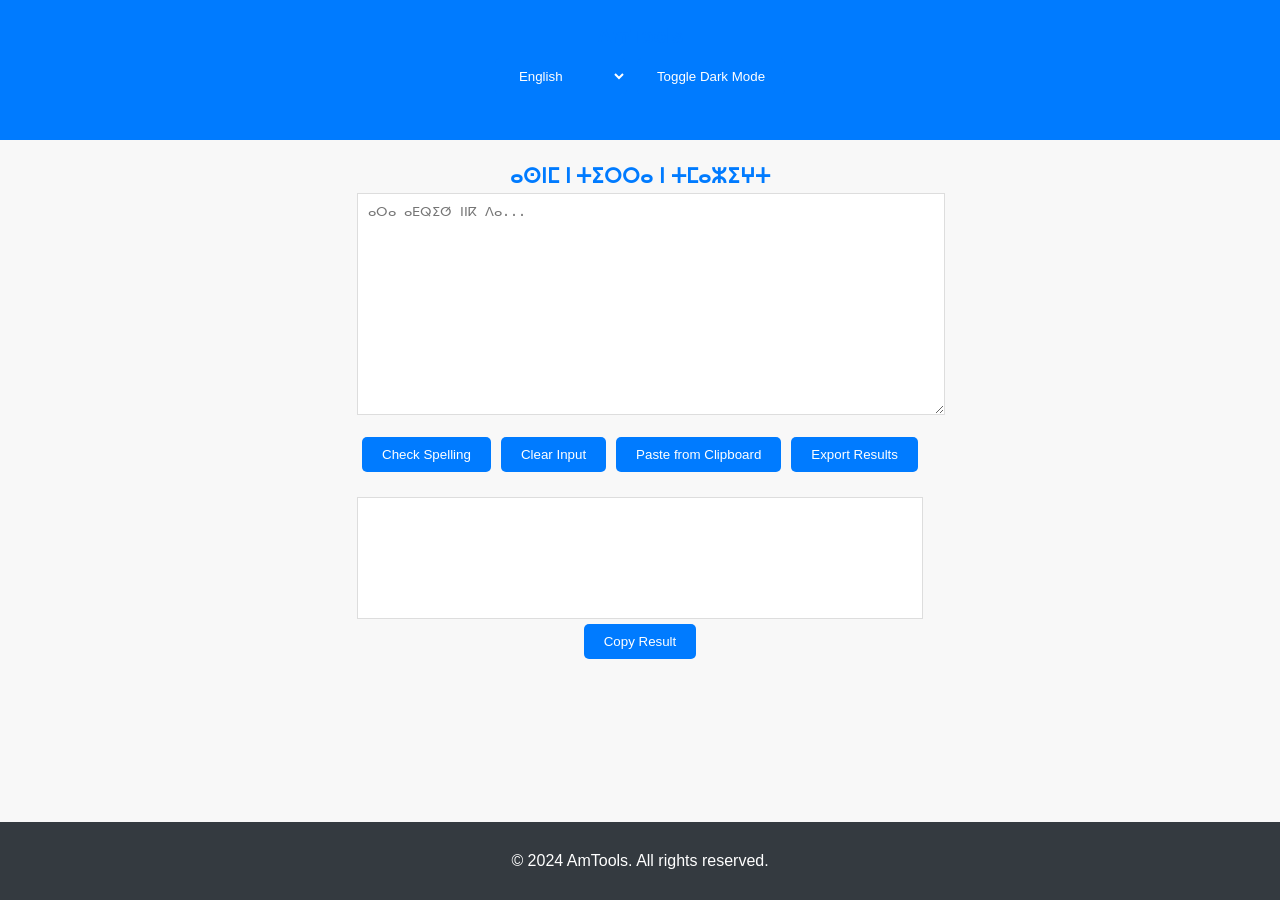
==== index.html @ 8a1f3eca "Rename Index.html to index.html" ====
<!DOCTYPE html>
<html lang="zgh">
<head>
    <meta charset="UTF-8">
    <meta name="viewport" content="width=device-width, initial-scale=1.0">
    <title>ⴰⵙⵏⵎ ⵏ ⵜⵉⵔⵔⴰ ⵏ ⵜⵎⴰⵣⵉⵖⵜ</title>
    <style>
        :root {
            /* Light mode colors */
            --bg-color: #f8f8f8;
            --text-color: #333;
            --accent-color: #007bff; /* Blue */
            --nav-bg-color: #e9ecef;
            --nav-text-color: #343a40;
            --section-bg-color: #fff;
            --footer-bg-color: #343a40;
            --footer-text-color: #fff;
            --button-bg-color: #007bff;
            --button-text-color: #fff;
            --button-hover-bg-color: #0056b3;
            --link-color: #007bff;
            --link-hover-color: #0056b3;

            /* Dark mode colors */
            --dark-bg-color: #222;
            --dark-text-color: #eee;
            --dark-accent-color: #66b3ff; /* Light blue */
            --dark-nav-bg-color: #444;
            --dark-nav-text-color: #eee;
            --dark-section-bg-color: #333;
            --dark-footer-bg-color: #111;
            --dark-footer-text-color: #eee;
            --dark-button-bg-color: #66b3ff;
            --dark-button-text-color: #222;
            --dark-button-hover-bg-color: #3399ff;
            --dark-link-color: #66b3ff;
            --dark-link-hover-color: #3399ff;

            --highlight-color: #ffdddd;
            --highlight-hover-color: #ffcccc;
            --similar-word-color: #007bff;
            --replaced-word-color: #4CAF50;
        }

        body {
            font-family: Arial, sans-serif;
            line-height: 1.6;
            background-color: var(--bg-color);
            color: var(--text-color);
            display: flex;
            min-height: 100vh;
            flex-direction: column;
            transition: background-color 0.3s, color 0.3s;
            margin: 0;
            padding: 0;
        }

        body.dark-mode {
            background-color: var(--dark-bg-color);
            color: var(--dark-text-color);
        }

        header {
            background-color: var(--accent-color);
            color: #fff;
            padding: 20px;
            text-align: center;
        }

        body.dark-mode header {
            background-color: var(--dark-accent-color);
        }

        h1 {
            margin: 0;
            font-size: 2.5rem;
        }

        main {
            padding: 20px;
            flex: 1;
            max-width: 800px;
            margin: 0 auto;
        }

        h1 {
            text-align: center;
            color: var(--accent-color);
            font-size: 128%;
        }

        body.dark-mode h1 {
            color: var(--dark-accent-color);
        }

        textarea {
            width: 100%;
            height: 200px;
            margin-bottom: 10px;
            padding: 10px;
            border: 1px solid #ddd;
            background-color: var(--section-bg-color);
            color: var(--text-color);
        }

        body.dark-mode textarea {
            background-color: var(--dark-section-bg-color);
            color: var(--dark-text-color);
        }

        .button-container {
            display: flex;
            justify-content: center;
            flex-wrap: wrap;
            margin-bottom: 20px;
        }

        .button, button {
            background-color: var(--button-bg-color);
            color: var(--button-text-color);
            padding: 10px 20px;
            border: none;
            cursor: pointer;
            margin: 5px;
            border-radius: 5px;
        }

        body.dark-mode .button, body.dark-mode button {
            background-color: var(--dark-button-bg-color);
            color: var(--dark-button-text-color);
        }

        .button:hover, button:hover {
            background-color: var(--button-hover-bg-color);
        }

        body.dark-mode .button:hover, body.dark-mode button:hover {
            background-color: var(--dark-button-hover-bg-color);
        }

        .button:disabled, button:disabled {
            background-color: #ccc;
            cursor: not-allowed;
        }

        body.dark-mode .button:disabled, body.dark-mode button:disabled {
            background-color: #555;
        }

        #resultText {
            margin-top: 10px;
            border: 1px solid #ddd;
            padding: 10px;
            min-height: 100px;
            white-space: pre-wrap;
            word-wrap: break-word;
            background-color: var(--section-bg-color);
            color: var(--text-color);
        }
        body.dark-mode #resultText{
            background-color: var(--dark-section-bg-color);
            color: var(--dark-text-color);
        }

        .highlight {
            cursor: pointer;
            transition: background-color 0.3s;
        }

        .highlight:hover {
            background-color: var(--highlight-hover-color);
        }

        .grammar-error {
            color: orange;
            cursor: pointer;
        }

        .similar-word {
            color: var(--similar-word-color);
            cursor: pointer;
        }

        body.dark-mode .similar-word {
            color: var(--dark-link-color);
        }

        .replaced-word {
            color: var(--replaced-word-color);
            cursor: pointer;
        }

        body.dark-mode .replaced-word {
            color: var(--dark-link-color);
        }

        .modal {
            display: none;
            position: fixed;
            z-index: 1;
            left: 0;
            top: 0;
            width: 100%;
            height: 100%;
            overflow: auto;
            background-color: rgba(0, 0, 0, 0.4);
        }

        .modal-content {
            background-color: var(--section-bg-color);
            color: var(--text-color);
            margin: 15% auto;
            padding: 20px;
            border: 1px solid #888;
            width: 80%;
            border-radius: 5px;
        }

        body.dark-mode .modal-content {
            background-color: var(--dark-section-bg-color);
            color: var(--dark-text-color);
        }

        .close {
            color: #aaa;
            float: right;
            font-size: 28px;
            font-weight: bold;
            cursor: pointer;
        }

        .close:hover,
        .close:focus {
            color: black;
            text-decoration: none;
            cursor: pointer;
        }

        body.dark-mode .close:hover,
        body.dark-mode .close:focus {
            color: var(--dark-text-color);
        }

        .pagination {
            display: flex;
            justify-content: center;
            align-items: center;
            margin-top: 10px;
        }

        .pagination button,
        .pagination span {
            margin: 0 5px;
            padding: 5px 10px;
            border: none;
            background-color: var(--button-bg-color);
            color: var(--button-text-color);
            cursor: pointer;
            border-radius: 5px;
        }
        body.dark-mode .pagination button,
        body.dark-mode .pagination span{
            background-color: var(--dark-button-bg-color);
            color: var(--dark-button-text-color);
        }

        .pagination button:disabled {
            background-color: #ccc;
            cursor: not-allowed;
        }
        body.dark-mode .pagination button:disabled{
            background-color: #555;
        }

        .pagination .current-page {
            background-color: var(--accent-color);
            font-weight: bold;
        }
        body.dark-mode .pagination .current-page{
            background-color: var(--dark-accent-color);
        }

        #grammarToggle {
            margin-right: 10px;
        }
        footer {
            background-color: var(--footer-bg-color);
            color: var(--footer-text-color);
            text-align: center;
            padding: 10px;
            transition: background-color 0.3s;
            margin-top: auto;
        }
        body.dark-mode footer{
            background-color: var(--dark-footer-bg-color);
            color: var(--dark-footer-text-color);
        }
    </style>
</head>
<body>
    <header>
        <h1 data-i18n="tools-title">AmTools</h1>
        <div class="button-container">
            <select class="language-select button">
                <option value="zgh">ⵜⴰⵎⴰⵣⵉⵖⵜ</option>
                <option value="en">English</option>
                <option value="ar">عربي</option>
                <option value="fr">Français</option>
            </select>
            <button class="dark-mode-toggle button">Toggle Dark Mode</button>
        </div>
    </header>

    <main>
        <section>
            <h1>ⴰⵙⵏⵎ ⵏ ⵜⵉⵔⵔⴰ ⵏ ⵜⵎⴰⵣⵉⵖⵜ</h1>
            <textarea id="inputText" placeholder="ⴰⵔⴰ ⴰⴹⵕⵉⵚ ⵏⵏⴽ ⴷⴰ..."></textarea>
            <div class="button-container">
                <button id="checkSpelling" data-i18n="check-spelling">ⵙⵏⵎ ⵜⵉⵔⵔⴰ</button>
                <button id="clearInput" data-i18n="clear-input">ⵙⴼⴹ ⴰⵔⵓ</button>
                <button id="pasteInput" data-i18n="paste-input">ⵍⵙⵇ ⵙⵖ ⵓⵙⵍⵓⵖⵓ</button>
                <button id="exportResults" data-i18n="export-results">ⵙⵓⴼⵖ ⵉⵙⵓⴼⵖⵏ</button>
            </div>
            <div id="resultText"></div>
            <div class="button-container">
                <button id="copyResult" data-i18n="copy-result">ⵙⵙⵏⵖⵍ ⴰⵙⵓⴼⵖ</button>
            </div>
        </section>
    </main>

    <footer>
        <p data-i18n="copyright">© 2024 AmTools. All rights reserved.</p>
    </footer>

    <!-- Modal -->
    <div id="myModal" class="modal">
        <div class="modal-content">
            <span class="close">×</span>
            <p data-i18n="similar-words">ⴰⵡⴰⵍⵏ ⵉⵎⵇⵔⴰⵏⵏ:</p>
            <p id="modalContent"></p>
            <div class="pagination">
                <button id="prevWords"><</button>
                <span id="pageNumbers"></span>
                <button id="nextWords">></button>
            </div>
            <input type="text" id="editWord" value="">
            <p></p>
            <button id="replaceWord" data-i18n="replace-word">ⵙⵎⴰⵜⵜⵉ</button>
            <button id="addToDictionary" data-i18n="add-to-dictionary">ⵔⵏⵓ ⵖⵔ ⵓⵎⴰⵡⴰⵍ</button>
        </div>
    </div>

    <script>
const translations = {
  en: {
    "tools-title": "AmTools",
    "check-spelling": "Check Spelling",
    "clear-input": "Clear Input",
    "paste-input": "Paste from Clipboard",
    "export-results": "Export Results",
    "copy-result": "Copy Result",
    "copyright": "© 2024 AmTools. All rights reserved.",
    "similar-words": "Similar words:",
    "replace-word": "Replace",
    "add-to-dictionary": "Add to Dictionary"
  },
  ar: {
    "tools-title": "أدواتي",
    "check-spelling": "التحقق الإملائي",
    "clear-input": "مسح الإدخال",
    "paste-input": "لصق من الحافظة",
    "export-results": "تصدير النتائج",
    "copy-result": "نسخ النتيجة",
    "copyright": "© 2024 أدواتي. جميع الحقوق محفوظة.",
    "similar-words": "كلمات مشابهة:",
    "replace-word": "استبدال",
    "add-to-dictionary": "إضافة إلى القاموس"
  },
  fr: {
    "tools-title": "AmTools",
    "check-spelling": "Vérifier l'orthographe",
    "clear-input": "Effacer le contenu",
    "paste-input": "Coller depuis le presse-papiers",
    "export-results": "Exporter les résultats",
    "copy-result": "Copier le résultat",
    "copyright": "© 2024 AmTools. Tous droits réservés.",
    "similar-words": "Mots similaires:",
    "replace-word": "Remplacer",
    "add-to-dictionary": "Ajouter au dictionnaire"
  },
  zgh: {
    "tools-title": "ⵉⵎⴰⵙⵙⵏ",
    "check-spelling": "ⵙⵏⵎ ⵜⵉⵔⵔⴰ",
    "clear-input": "ⵙⴼⴹ ⴰⵔⵓ",
    "paste-input": "ⵍⵙⵇ ⵙⵖ ⵓⵙⵍⵓⵖⵓ",
    "export-results": "ⵙⵓⴼⵖ ⵉⵙⵓⴼⵖⵏ",
    "copy-result": "ⵙⵙⵏⵖⵍ ⴰⵙⵓⴼⵖ",
    "copyright": "© 2024 ⵉⵎⴰⵙⵙⵏ. ⴽⵓⵍ ⵜⴰⵎⴰⵎⴽⵉⵏ ⵃⴹⴰⵏ.",
    "similar-words": "ⴰⵡⴰⵍⵏ ⵉⵎⵇⵔⴰⵏⵏ:",
    "replace-word": "ⵙⵎⴰⵜⵜⵉ",
    "add-to-dictionary": "ⵔⵏⵓ ⵖⵔ ⵓⵎⴰⵡⴰⵍ"
  }
};

const languageSelect = document.querySelector(".language-select");
const elementsToTranslate = document.querySelectorAll("[data-i18n]");

languageSelect.addEventListener("change", () => {
  const selectedLanguage = languageSelect.value;
  setLanguage(selectedLanguage);
});

function setLanguage(language) {
  elementsToTranslate.forEach(element => {
    const key = element.getAttribute("data-i18n");
    element.textContent = translations[language][key];
  });
}

// Set initial language based on user's preference or default to English
const userLanguage = navigator.language || navigator.userLanguage;
const initialLanguage = userLanguage.startsWith("ar") ? "ar" : userLanguage.startsWith("fr") ? "fr" : userLanguage.startsWith("zgh") ? "zgh" : "en";
setLanguage(initialLanguage);
languageSelect.value = initialLanguage;

        let dictionary = new Set();
        let userDictionary = new Set();
        let grammarRules = [];
        let currentWordElement = null;
        let currentWordText = '';
        let allSimilarWords = [];
        let currentWordIndex = 0;

        const similarLetters = {
            'ⵣ': 'ⵥ', 'ⵥ': 'ⵣ',
            'ⴷ': 'ⴹ', 'ⴹ': 'ⴷ',
            'ⵜ': 'ⵟ', 'ⵟ': 'ⵜ',
            'ⵟ': 'ⴹⵜ', 'ⴹⵜ': 'ⵟ',
            'ⵔ': 'ⵕ', 'ⵕ': 'ⵔ',
            'ⵙ': 'ⵚ', 'ⵚ': 'ⵙ'
        };

        const vowels = new Set(['ⴰ', 'ⵉ', 'ⵓ']);

        function loadDictionary(url, dictSet) {
            fetch(url)
                .then(response => response.text())
                .then(text => {
                    const words = text.split('\n').map(word => word.trim());
                    words.forEach(word => dictSet.add(word));
                    console.log('Dictionary loaded from', url);
                })
                .catch(error => console.error('Error loading dictionary:', error));
        }

        loadDictionary('Dictionary.txt', dictionary);
        loadDictionary('user_dict.txt', userDictionary);

        function saveToUserDictionary(word) {
            fetch('user_dict.txt', {
                method: 'POST',
                headers: { 'Content-Type': 'application/json' },
                body: JSON.stringify({ word })
            })
            .then(response => {
                if (response.ok) {
                    userDictionary.add(word);
                    console.log(`Added "${word}" to user dictionary`);
                    alert(`"${word}" ⵉⵜⵜⵓⵔⵏⴰ ⵖⵔ ⵓⵎⴰⵡⴰⵍ ⵏⵏⴽ ⴰⵡⴷⵎⴰⵡⵏ.`);
                }
            })
            .catch(error => {
                console.error('Error saving to user dictionary:', error);
                alert('ⵓⵔ ⵉⵍⵍⵉ ⵓⵔⵏⵓ ⵏ ⵡⴰⵡⴰⵍ ⵖⵔ ⵓⵎⴰⵡⴰⵍ ⵏⵏⴽ ⴰⵡⴷⵎⴰⵡⵏ. ⵎⴽ ⵜⵓⴼⵉⴷ ⴰⵔⵎ ⴷⴰⵖ.');
            });
        }

        function levenshteinDistance(a, b) {
            if (a.length === 0) return b.length;
            if (b.length === 0) return a.length;

            const matrix = [];

            for (let i = 0; i <= b.length; i++) {
                matrix[i] = [i];
            }

            for (let j = 0; j <= a.length; j++) {
                matrix[0][j] = j;
            }

            for (let i = 1; i <= b.length; i++) {
                for (let j = 1; j <= a.length; j++) {
                    if (b.charAt(i - 1) === a.charAt(j - 1)) {
                        matrix[i][j] = matrix[i - 1][j - 1];
                    } else {
                        matrix[i][j] = Math.min(
                            matrix[i - 1][j - 1] + 1,
                            matrix[i][j - 1] + 1,
                            matrix[i - 1][j] + 1
                        );
                    }
                }
            }

            return matrix[b.length][a.length];
        }

        function findSimilarWords(word, dictionary, maxDistance = 2) {
            let similarWords = Array.from(dictionary).filter(dictWord => 
                levenshteinDistance(word, dictWord) <= maxDistance
            );

            // Check for ⵢ/ⵉ and ⵡ/ⵓ at the beginning
            if (word.startsWith('ⵢ')) {
                const altWord = 'ⵉ' + word.slice(1);
                if (dictionary.has(altWord)) similarWords.unshift(altWord);
            } else if (word.startsWith('ⵡ')) {
                const altWord = 'ⵓ' + word.slice(1);
                if (dictionary.has(altWord)) similarWords.unshift(altWord);
            }

            // Check without vowels
            const wordWithoutVowels = Array.from(word).filter(char => !vowels.has(char)).join('');
            dictionary.forEach(dictWord => {
                const dictWordWithoutVowels = Array.from(dictWord).filter(char => !vowels.has(char)).join('');
                if (wordWithoutVowels === dictWordWithoutVowels && !similarWords.includes(dictWord)) {
                    similarWords.push(dictWord);
                }
            });

            // Check with similar letters
            for (let i = 0; i < word.length; i++) {
                if (similarLetters[word[i]]) {
                    const altWord = word.slice(0, i) + similarLetters[word[i]] + word.slice(i + 1);
                    if (dictionary.has(altWord) && !similarWords.includes(altWord)) {
                        similarWords.push(altWord);
                    }
                }
            }

            return similarWords;
        }

        function showModal(word, similarWords) {
            const modal = document.getElementById("myModal");
            const modalContent = document.getElementById("modalContent");
            document.getElementById("editWord").value = word;
            allSimilarWords = similarWords;
            currentWordIndex = 0;
            updateModalContent();
            modal.style.display = "block";
        }

function updateModalContent() {
            const modalContent = document.getElementById("modalContent");
            const start = currentWordIndex;
            const end = Math.min(start + 10, allSimilarWords.length);
            const currentWords = allSimilarWords.slice(start, end);
            modalContent.innerHTML = currentWords.map(w => `<span class="similar-word">${w}</span>`).join(', ');
            
            document.querySelectorAll('.similar-word').forEach(element => {
                element.addEventListener('click', () => {
                    document.getElementById("editWord").value = element.innerText;
                });
            });

            document.getElementById("prevWords").disabled = start === 0;
            document.getElementById("nextWords").disabled = end >= allSimilarWords.length;

            // Update pagination
            const totalPages = Math.ceil(allSimilarWords.length / 10);
            const currentPage = Math.floor(start / 10) + 1;
            let pageNumbers = '';

            if (currentPage > 1) {
                pageNumbers += `<span>${currentPage - 1}</span>`;
            }
            pageNumbers += `<span class="current-page">${currentPage}</span>`;
            if (currentPage < totalPages) {
                pageNumbers += `<span>${currentPage + 1}</span>`;
            }

            document.getElementById("pageNumbers").innerHTML = pageNumbers;
        }

        function handleWordClick(event) {
            currentWordElement = event.target;
            currentWordText = currentWordElement.innerText.replace(/[.,\/#!$%\^&\*;:{}=\-_`~()]/g, "");
            const similarWords = findSimilarWords(currentWordText, dictionary).concat(findSimilarWords(currentWordText, userDictionary));
            showModal(currentWordText, similarWords);
        }

        function replaceWord(newWord) {
            const originalWord = currentWordElement.innerText;
            currentWordElement.innerHTML = newWord;
            currentWordElement.className = "highlight replaced-word";
            currentWordElement.style.color = "green";
            document.querySelectorAll('.replaced-word').forEach(element => {
                element.addEventListener('click', handleWordClick);
            });
            if (!dictionary.has(newWord) && !userDictionary.has(newWord)) {
                saveToUserDictionary(newWord);
            }
        }

        document.getElementById('checkSpelling').addEventListener('click', function() {
            const text = document.getElementById('inputText').value;
            const words = text.split(/(\s+|\b)/);
            let result = '';

            words.forEach(word => {
                const cleanWord = word.replace(/[.,\/#!$%\^&\*;:{}=\-_`~()]/g, "");
                if (cleanWord.trim().length > 0 && !dictionary.has(cleanWord) && !userDictionary.has(cleanWord)) {
                    result += `<span class="highlight" style="color: red;">${word}</span>`;
                } else {
                    result += `<span class="highlight">${word}</span>`;
                }
            });	

            document.getElementById('resultText').innerHTML = result;
            document.querySelectorAll('.highlight').forEach(element => {
                element.addEventListener('click', handleWordClick);
            });
        });

       document.getElementById('replaceWord').addEventListener('click', function() {
            const newWord = document.getElementById('editWord').value;
            replaceWord(newWord);
            const modal = document.getElementById("myModal");
            modal.style.display = "none";
        });

        document.getElementById('addToDictionary').addEventListener('click', function() {
            const newWord = document.getElementById('editWord').value;
            saveToUserDictionary(newWord);
        });

        document.querySelector(".close").addEventListener('click', function() {
            const modal = document.getElementById("myModal");
            modal.style.display = "none";
        });

        document.getElementById('prevWords').addEventListener('click', function() {
            if (currentWordIndex > 0) {
                currentWordIndex -= 10;
                updateModalContent();
            }
        });

        document.getElementById('nextWords').addEventListener('click', function() {
            if (currentWordIndex + 10 < allSimilarWords.length) {
                currentWordIndex += 10;
                updateModalContent();
            }
        });

        document.getElementById('clearInput').addEventListener('click', function() {
            document.getElementById('inputText').value = '';
        });

        document.getElementById('pasteInput').addEventListener('click', async function() {
            try {
                const text = await navigator.clipboard.readText();
                document.getElementById('inputText').value = text;
            } catch (err) {
                console.error('Failed to read clipboard contents: ', err);
                alert('ⵓⵔ ⵉⵍⵍⵉ ⵓⵖⴰⵍ ⵏ ⵓⵙⵍⵓⵖⵓ. ⵎⴽ ⵜⵓⴼⵉⴷ ⴰⵔⵎ ⴷⴰⵖ.');
            }
        });

        document.getElementById('copyResult').addEventListener('click', async function() {
            const resultText = document.getElementById('resultText').innerText;
            try {
                await navigator.clipboard.writeText(resultText);
                alert('ⵉⵜⵜⵓⵙⵙⵏⵖⵍ ⵓⵙⵓⴼⵖ ⵖⵔ ⵓⵙⵍⵓⵖⵓ!');
            } catch (err) {
                console.error('Failed to copy text: ', err);
                alert('ⵓⵔ ⵉⵍⵍⵉ ⵓⵙⵙⵏⵖⵍ ⵏ ⵓⴹⵕⵉⵚ. ⵎⴽ ⵜⵓⴼⵉⴷ ⴰⵔⵎ ⴷⴰⵖ.');
            }
        });

        window.onclick = function(event) {
            const modal = document.getElementById("myModal");
            if (event.target == modal) {
                modal.style.display = "none";
            }
        }
        document.getElementById('exportResults').addEventListener('click', function() {
            const resultText = document.getElementById('resultText').innerText;
            const blob = new Blob([resultText], {type: "text/plain;charset=utf-8"});
            const url = URL.createObjectURL(blob);
            const a = document.createElement('a');
            a.style.display = 'none';
            a.href = url;
            a.download = 'spell_check_results.txt';
            document.body.appendChild(a);
            a.click();
            window.URL.revokeObjectURL(url);
        });

        // Dark mode toggle
        const darkModeToggle = document.querySelector(".dark-mode-toggle");
        darkModeToggle.addEventListener("click", () => {
            document.body.classList.toggle("dark-mode");
        });
    </script>
</body>
</html>
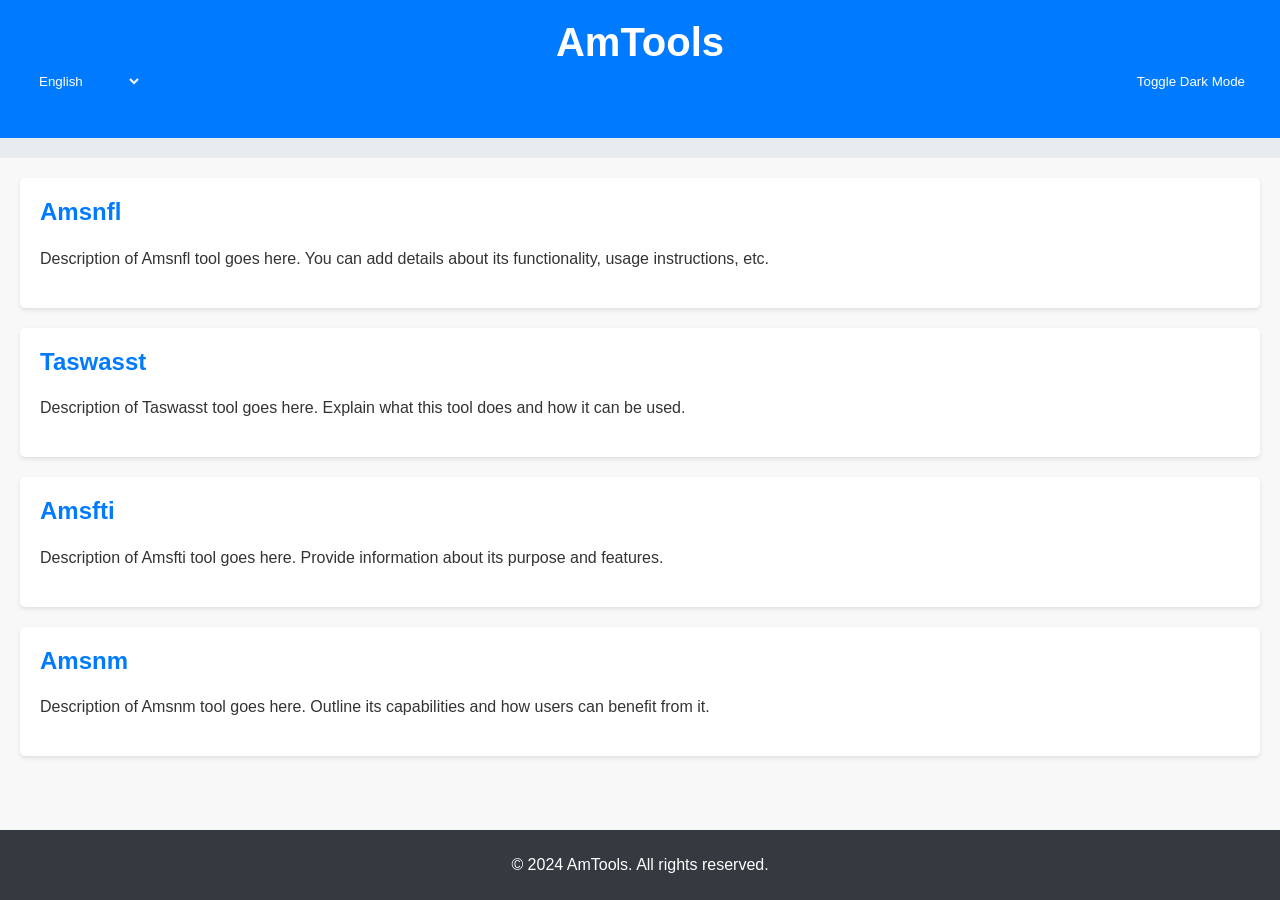
==== commit b9ef05a6: "Update index.html" ====
--- a/index.html
+++ b/index.html
@@ -1,9 +1,9 @@
 <!DOCTYPE html>
-<html lang="zgh">
+<html lang="en">
 <head>
     <meta charset="UTF-8">
     <meta name="viewport" content="width=device-width, initial-scale=1.0">
-    <title>ⴰⵙⵏⵎ ⵏ ⵜⵉⵔⵔⴰ ⵏ ⵜⵎⴰⵣⵉⵖⵜ</title>
+    <title>Tools Website</title>
     <style>
         :root {
             /* Light mode colors */
@@ -35,29 +35,27 @@
             --dark-button-hover-bg-color: #3399ff;
             --dark-link-color: #66b3ff;
             --dark-link-hover-color: #3399ff;
-
-            --highlight-color: #ffdddd;
-            --highlight-hover-color: #ffcccc;
-            --similar-word-color: #007bff;
-            --replaced-word-color: #4CAF50;
         }
 
         body {
-            font-family: Arial, sans-serif;
-            line-height: 1.6;
+            font-family: sans-serif;
+            margin: 0;
+            padding: 0;
             background-color: var(--bg-color);
             color: var(--text-color);
             display: flex;
             min-height: 100vh;
             flex-direction: column;
             transition: background-color 0.3s, color 0.3s;
-            margin: 0;
-            padding: 0;
         }
 
         body.dark-mode {
             background-color: var(--dark-bg-color);
             color: var(--dark-text-color);
+        }
+
+        body.rtl {
+            direction: rtl;
         }
 
         header {
@@ -67,7 +65,7 @@
             text-align: center;
         }
 
-        body.dark-mode header {
+        body.dark-mode header{
             background-color: var(--dark-accent-color);
         }
 
@@ -76,224 +74,135 @@
             font-size: 2.5rem;
         }
 
+        nav {
+            background-color: var(--nav-bg-color);
+            color: var(--nav-text-color);
+            padding: 10px;
+            position: sticky;
+            top: 0;
+            width: 100%;
+            z-index: 10;
+            transition: background-color 0.3s;
+        }
+
+        body.dark-mode nav{
+            background-color: var(--dark-nav-bg-color);
+            color: var(--dark-nav-text-color);
+        }
+
+        nav ul {
+            list-style: none;
+            padding: 0;
+            margin: 0;
+            text-align: center;
+            display: flex;
+            justify-content: space-around;
+        }
+
+        nav li {
+            margin: 0 10px;
+        }
+
+        nav a {
+            color: var(--nav-text-color);
+            text-decoration: none;
+            padding: 10px;
+            border-radius: 5px;
+            transition: background-color 0.3s, color 0.3s;
+            display: block;
+        }
+
+        body.dark-mode nav a{
+            color: var(--dark-nav-text-color);
+        }
+
+        nav a:hover {
+            background-color: var(--accent-color);
+            color: #fff;
+        }
+
+        body.dark-mode nav a:hover{
+            background-color: var(--dark-accent-color);
+        }
+
         main {
             padding: 20px;
             flex: 1;
-            max-width: 800px;
-            margin: 0 auto;
-        }
-
-        h1 {
-            text-align: center;
+        }
+
+        section {
+            margin-bottom: 20px;
+            padding: 20px;
+            background-color: var(--section-bg-color);
+            border-radius: 5px;
+            box-shadow: 0 2px 4px rgba(0, 0, 0, 0.1);
+            transition: background-color 0.3s, box-shadow 0.3s;
+        }
+        body.dark-mode section{
+            background-color: var(--dark-section-bg-color);
+            box-shadow: 0 2px 4px rgba(255, 255, 255, 0.1);
+        }
+
+        section h2 {
+            margin-top: 0;
             color: var(--accent-color);
-            font-size: 128%;
-        }
-
-        body.dark-mode h1 {
+            transition: color 0.3s;
+        }
+
+        body.dark-mode section h2{
             color: var(--dark-accent-color);
         }
 
-        textarea {
-            width: 100%;
-            height: 200px;
-            margin-bottom: 10px;
-            padding: 10px;
-            border: 1px solid #ddd;
-            background-color: var(--section-bg-color);
-            color: var(--text-color);
-        }
-
-        body.dark-mode textarea {
-            background-color: var(--dark-section-bg-color);
-            color: var(--dark-text-color);
-        }
-
-        .button-container {
-            display: flex;
-            justify-content: center;
-            flex-wrap: wrap;
-            margin-bottom: 20px;
-        }
-
-        .button, button {
-            background-color: var(--button-bg-color);
-            color: var(--button-text-color);
-            padding: 10px 20px;
-            border: none;
-            cursor: pointer;
-            margin: 5px;
-            border-radius: 5px;
-        }
-
-        body.dark-mode .button, body.dark-mode button {
-            background-color: var(--dark-button-bg-color);
-            color: var(--dark-button-text-color);
-        }
-
-        .button:hover, button:hover {
-            background-color: var(--button-hover-bg-color);
-        }
-
-        body.dark-mode .button:hover, body.dark-mode button:hover {
-            background-color: var(--dark-button-hover-bg-color);
-        }
-
-        .button:disabled, button:disabled {
-            background-color: #ccc;
-            cursor: not-allowed;
-        }
-
-        body.dark-mode .button:disabled, body.dark-mode button:disabled {
-            background-color: #555;
-        }
-
-        #resultText {
-            margin-top: 10px;
-            border: 1px solid #ddd;
-            padding: 10px;
-            min-height: 100px;
-            white-space: pre-wrap;
-            word-wrap: break-word;
-            background-color: var(--section-bg-color);
-            color: var(--text-color);
-        }
-        body.dark-mode #resultText{
-            background-color: var(--dark-section-bg-color);
-            color: var(--dark-text-color);
-        }
-
-        .highlight {
-            cursor: pointer;
-            transition: background-color 0.3s;
-        }
-
-        .highlight:hover {
-            background-color: var(--highlight-hover-color);
-        }
-
-        .grammar-error {
-            color: orange;
-            cursor: pointer;
-        }
-
-        .similar-word {
-            color: var(--similar-word-color);
-            cursor: pointer;
-        }
-
-        body.dark-mode .similar-word {
-            color: var(--dark-link-color);
-        }
-
-        .replaced-word {
-            color: var(--replaced-word-color);
-            cursor: pointer;
-        }
-
-        body.dark-mode .replaced-word {
-            color: var(--dark-link-color);
-        }
-
-        .modal {
-            display: none;
-            position: fixed;
-            z-index: 1;
-            left: 0;
-            top: 0;
-            width: 100%;
-            height: 100%;
-            overflow: auto;
-            background-color: rgba(0, 0, 0, 0.4);
-        }
-
-        .modal-content {
-            background-color: var(--section-bg-color);
-            color: var(--text-color);
-            margin: 15% auto;
-            padding: 20px;
-            border: 1px solid #888;
-            width: 80%;
-            border-radius: 5px;
-        }
-
-        body.dark-mode .modal-content {
-            background-color: var(--dark-section-bg-color);
-            color: var(--dark-text-color);
-        }
-
-        .close {
-            color: #aaa;
-            float: right;
-            font-size: 28px;
-            font-weight: bold;
-            cursor: pointer;
-        }
-
-        .close:hover,
-        .close:focus {
-            color: black;
-            text-decoration: none;
-            cursor: pointer;
-        }
-
-        body.dark-mode .close:hover,
-        body.dark-mode .close:focus {
-            color: var(--dark-text-color);
-        }
-
-        .pagination {
-            display: flex;
-            justify-content: center;
-            align-items: center;
-            margin-top: 10px;
-        }
-
-        .pagination button,
-        .pagination span {
-            margin: 0 5px;
-            padding: 5px 10px;
-            border: none;
-            background-color: var(--button-bg-color);
-            color: var(--button-text-color);
-            cursor: pointer;
-            border-radius: 5px;
-        }
-        body.dark-mode .pagination button,
-        body.dark-mode .pagination span{
-            background-color: var(--dark-button-bg-color);
-            color: var(--dark-button-text-color);
-        }
-
-        .pagination button:disabled {
-            background-color: #ccc;
-            cursor: not-allowed;
-        }
-        body.dark-mode .pagination button:disabled{
-            background-color: #555;
-        }
-
-        .pagination .current-page {
-            background-color: var(--accent-color);
-            font-weight: bold;
-        }
-        body.dark-mode .pagination .current-page{
-            background-color: var(--dark-accent-color);
-        }
-
-        #grammarToggle {
-            margin-right: 10px;
-        }
+        section p {
+            line-height: 1.6;
+        }
+
         footer {
             background-color: var(--footer-bg-color);
             color: var(--footer-text-color);
             text-align: center;
             padding: 10px;
             transition: background-color 0.3s;
-            margin-top: auto;
         }
         body.dark-mode footer{
             background-color: var(--dark-footer-bg-color);
             color: var(--dark-footer-text-color);
+        }
+        .button-container{
+            display: flex;
+            justify-content: space-between;
+            align-items: center;
+            margin-bottom: 20px;
+        }
+
+        .button {
+            display: inline-block;
+            background-color: var(--button-bg-color);
+            color: var(--button-text-color);
+            padding: 8px 15px;
+            border-radius: 5px;
+            text-decoration: none;
+            transition: background-color 0.3s;
+            border: none;
+        }
+        body.dark-mode .button{
+            background-color: var(--dark-button-bg-color);
+            color: var(--dark-button-text-color);
+        }
+
+        .button:hover {
+            background-color: var(--button-hover-bg-color);
+        }
+        body.dark-mode .button:hover{
+            background-color: var(--dark-button-hover-bg-color);
+        }
+
+        .dark-mode-toggle {
+            /* Styles for the dark mode toggle button */
+        }
+
+        .language-select {
+            /* Styles for the language select dropdown */
         }
     </style>
 </head>
@@ -311,20 +220,33 @@
         </div>
     </header>
 
+    <nav>
+        <!-- Your navigation menu, if needed -->
+    </nav>
+
     <main>
-        <section>
-            <h1>ⴰⵙⵏⵎ ⵏ ⵜⵉⵔⵔⴰ ⵏ ⵜⵎⴰⵣⵉⵖⵜ</h1>
-            <textarea id="inputText" placeholder="ⴰⵔⴰ ⴰⴹⵕⵉⵚ ⵏⵏⴽ ⴷⴰ..."></textarea>
-            <div class="button-container">
-                <button id="checkSpelling" data-i18n="check-spelling">ⵙⵏⵎ ⵜⵉⵔⵔⴰ</button>
-                <button id="clearInput" data-i18n="clear-input">ⵙⴼⴹ ⴰⵔⵓ</button>
-                <button id="pasteInput" data-i18n="paste-input">ⵍⵙⵇ ⵙⵖ ⵓⵙⵍⵓⵖⵓ</button>
-                <button id="exportResults" data-i18n="export-results">ⵙⵓⴼⵖ ⵉⵙⵓⴼⵖⵏ</button>
-            </div>
-            <div id="resultText"></div>
-            <div class="button-container">
-                <button id="copyResult" data-i18n="copy-result">ⵙⵙⵏⵖⵍ ⴰⵙⵓⴼⵖ</button>
-            </div>
+        <section id="amsnfl" class="tool-section" data-url="amsnfl.html">
+            <h2 data-i18n="amsnfl-title">Amsnfl</h2>
+            <p data-i18n="amsnfl-desc">Description of Amsnfl tool goes here. You can add details about its functionality, usage instructions, etc.</p>
+            <!-- Add content specific to Amsnfl tool here -->
+        </section>
+
+        <section id="taswasst" class="tool-section" data-url="taswasst.html">
+            <h2 data-i18n="taswasst-title">Taswasst</h2>
+            <p data-i18n="taswasst-desc">Description of Taswasst tool goes here. Explain what this tool does and how it can be used.</p>
+            <!-- Add content specific to Taswasst tool here -->
+        </section>
+
+        <section id="amsfti" class="tool-section" data-url="amsfti.html">
+            <h2 data-i18n="amsfti-title">Amsfti</h2>
+            <p data-i18n="amsfti-desc">Description of Amsfti tool goes here. Provide information about its purpose and features.</p>
+            <!-- Add content specific to Amsfti tool here -->
+        </section>
+
+        <section id="amsnm" class="tool-section" data-url="SpellChecker.html">
+            <h2 data-i18n="amsnm-title">Amsnm</h2>
+            <p data-i18n="amsnm-desc">Description of Amsnm tool goes here. Outline its capabilities and how users can benefit from it.</p>
+            <!-- Add content specific to Amsnm tool here -->
         </section>
     </main>
 
@@ -332,73 +254,55 @@
         <p data-i18n="copyright">© 2024 AmTools. All rights reserved.</p>
     </footer>
 
-    <!-- Modal -->
-    <div id="myModal" class="modal">
-        <div class="modal-content">
-            <span class="close">×</span>
-            <p data-i18n="similar-words">ⴰⵡⴰⵍⵏ ⵉⵎⵇⵔⴰⵏⵏ:</p>
-            <p id="modalContent"></p>
-            <div class="pagination">
-                <button id="prevWords"><</button>
-                <span id="pageNumbers"></span>
-                <button id="nextWords">></button>
-            </div>
-            <input type="text" id="editWord" value="">
-            <p></p>
-            <button id="replaceWord" data-i18n="replace-word">ⵙⵎⴰⵜⵜⵉ</button>
-            <button id="addToDictionary" data-i18n="add-to-dictionary">ⵔⵏⵓ ⵖⵔ ⵓⵎⴰⵡⴰⵍ</button>
-        </div>
-    </div>
-
     <script>
-const translations = {
+       const translations = {
   en: {
     "tools-title": "AmTools",
-    "check-spelling": "Check Spelling",
-    "clear-input": "Clear Input",
-    "paste-input": "Paste from Clipboard",
-    "export-results": "Export Results",
-    "copy-result": "Copy Result",
-    "copyright": "© 2024 AmTools. All rights reserved.",
-    "similar-words": "Similar words:",
-    "replace-word": "Replace",
-    "add-to-dictionary": "Add to Dictionary"
+    "amsnfl-title": "Amsnfl",
+    "amsnfl-desc": "Description of Amsnfl tool goes here. You can add details about its functionality, usage instructions, etc.",
+    "taswasst-title": "Taswasst",
+    "taswasst-desc": "Description of Taswasst tool goes here. Explain what this tool does and how it can be used.",
+    "amsfti-title": "Amsfti",
+    "amsfti-desc": "Description of Amsfti tool goes here. Provide information about its purpose and features.",
+    "amsnm-title": "Amsnm",
+    "amsnm-desc": "Description of Amsnm tool goes here. Outline its capabilities and how users can benefit from it.",
+    "copyright": "© 2024 AmTools. All rights reserved."
   },
   ar: {
     "tools-title": "أدواتي",
-    "check-spelling": "التحقق الإملائي",
-    "clear-input": "مسح الإدخال",
-    "paste-input": "لصق من الحافظة",
-    "export-results": "تصدير النتائج",
-    "copy-result": "نسخ النتيجة",
-    "copyright": "© 2024 أدواتي. جميع الحقوق محفوظة.",
-    "similar-words": "كلمات مشابهة:",
-    "replace-word": "استبدال",
-    "add-to-dictionary": "إضافة إلى القاموس"
+    "amsnfl-title": "أمسنف",
+    "amsnfl-desc": "وصف أداة أمسنف. يمكنك إضافة تفاصيل حول وظائفها وتعليمات الاستخدام وما إلى ذلك.",
+    "taswasst-title": "تسواست",
+    "taswasst-desc": "وصف أداة تسواست. اشرح ما تفعله هذه الأداة وكيف يمكن استخدامها.",
+    "amsfti-title": "أمسفطي",
+    "amsfti-desc": "وصف أداة أمسفطي. قدم معلومات حول غرضها وميزاتها.",
+    "amsnm-title": "أمسنم",
+    "amsnm-desc": "وصف أداة أمسنم. حدد إمكاناتها وكيف يمكن للمستخدمين الاستفادة منها.",
+    "copyright": "© 2024 أدواتي. جميع الحقوق محفوظة."
   },
   fr: {
     "tools-title": "AmTools",
-    "check-spelling": "Vérifier l'orthographe",
-    "clear-input": "Effacer le contenu",
-    "paste-input": "Coller depuis le presse-papiers",
-    "export-results": "Exporter les résultats",
-    "copy-result": "Copier le résultat",
-    "copyright": "© 2024 AmTools. Tous droits réservés.",
-    "similar-words": "Mots similaires:",
-    "replace-word": "Remplacer",
-    "add-to-dictionary": "Ajouter au dictionnaire"
+    "amsnfl-title": "Amsnfl",
+    "amsnfl-desc": "Description de l'outil Amsnfl. Vous pouvez ajouter des détails sur ses fonctionnalités, ses instructions d'utilisation, etc.",
+    "taswasst-title": "Taswasst",
+    "taswasst-desc": "Description de l'outil Taswasst. Expliquez ce que fait cet outil et comment il peut être utilisé.",
+    "amsfti-title": "Amsfti",
+    "amsfti-desc": "Description de l'outil Amsfti. Fournissez des informations sur son objectif et ses fonctionnalités.",
+    "amsnm-title": "Amsnm",
+    "amsnm-desc": "Description de l'outil Amsnm. Décrivez ses capacités et comment les utilisateurs peuvent en bénéficier.",
+    "copyright": "© 2024 AmTools. Tous droits réservés."
   },
   zgh: {
     "tools-title": "ⵉⵎⴰⵙⵙⵏ",
-    "check-spelling": "ⵙⵏⵎ ⵜⵉⵔⵔⴰ",
-    "clear-input": "ⵙⴼⴹ ⴰⵔⵓ",
-    "paste-input": "ⵍⵙⵇ ⵙⵖ ⵓⵙⵍⵓⵖⵓ",
-    "export-results": "ⵙⵓⴼⵖ ⵉⵙⵓⴼⵖⵏ",
-    "copy-result": "ⵙⵙⵏⵖⵍ ⴰⵙⵓⴼⵖ",
-    "copyright": "© 2024 ⵉⵎⴰⵙⵙⵏ. ⴽⵓⵍ ⵜⴰⵎⴰⵎⴽⵉⵏ ⵃⴹⴰⵏ.",
-    "similar-words": "ⴰⵡⴰⵍⵏ ⵉⵎⵇⵔⴰⵏⵏ:",
-    "replace-word": "ⵙⵎⴰⵜⵜⵉ",
-    "add-to-dictionary": "ⵔⵏⵓ ⵖⵔ ⵓⵎⴰⵡⴰⵍ"
+    "amsnfl-title": "ⴰⵎⵙⵏⴼⵍ",
+    "amsnfl-desc": "ⴰⵙⵎⵎⴰⵇⵍ ⵏ ⵓⵎⴰⵙⵙⵏ ⴰⵎⵙⵏⴼⵍ. ⵜⵥⴹⴰⵕⴷ ⴰⴷ ⵜⵙⵙⵖⴷⵜ ⵜⵉⵎⵓⵖⵉⵏ ⵅⴼ ⵜⵡⵓⵔⵉⵡⵉⵏ ⵏⵏⵙ, ⵜⵉⵏⴼⴽⴰ ⵏ ⵓⵙⵙⵎⵔⵙ, ⴷ ⵎⴰ ⵉⴳⴳⵉⵜⵏ.",
+    "taswasst-title": "ⵜⴰⵙⵡⴰⵙⵙⵜ",
+    "taswasst-desc": "ⴰⵙⵎⵎⴰⵇⵍ ⵏ ⵓⵎⴰⵙⵙⵏ ⵜⴰⵙⵡⴰⵙⵙⵜ. ⵙⵙⴼⵔⵓ ⵎⴰⵅ ⵉⵙⴽⴰⵔ ⵓⵎⴰⵙⵙⵏ ⴰⴷ ⴷ ⵎⴰⵎⴽ ⵉⵥⴹⴰⵕ ⴰⴷ ⵉⵜⵜⵓⵙⵎⵔⵙ.",
+    "amsfti-title": "ⴰⵎⵙⴼⵜⵉ",
+    "amsfti-desc": "ⴰⵙⵎⵎⴰⵇⵍ ⵏ ⵓⵎⴰⵙⵙⵏ ⴰⵎⵙⴼⵜⵉ. ⵙⵙⴼⵔⵓ ⵜⵉⵏⴼⴽⴰ ⵅⴼ ⵓⵡⵜⵜⴰⵙ ⴷ ⵜⵉⵎⵥⵍⴰⵢ ⵏⵏⵙ.",
+    "amsnm-title": "ⴰⵎⵙⵏⵎ",
+    "amsnm-desc": "ⴰⵙⵎⵎⴰⵇⵍ ⵏ ⵓⵎⴰⵙⵙⵏ ⴰⵎⵙⵏⵎ. ⵙⵙⴼⵔⵓ ⵜⵉⵥⴹⴰⵕ ⵏⵏⵙ ⴷ ⵎⴰⵎⴽ ⵉⵥⴹⴰⵕⵏ ⵉⵙⵎⵔⴰⵙⵏ ⴰⴷ ⵙⵙⵖⵏ.",
+    "copyright": "© 2024 ⵉⵎⴰⵙⵙⵏ. ⴽⵓⵍ ⵜⴰⵎⴰⵎⴽⵉⵏ ⵃⴹⴰⵏ."
   }
 };
 
@@ -423,280 +327,15 @@
 setLanguage(initialLanguage);
 languageSelect.value = initialLanguage;
 
-        let dictionary = new Set();
-        let userDictionary = new Set();
-        let grammarRules = [];
-        let currentWordElement = null;
-        let currentWordText = '';
-        let allSimilarWords = [];
-        let currentWordIndex = 0;
-
-        const similarLetters = {
-            'ⵣ': 'ⵥ', 'ⵥ': 'ⵣ',
-            'ⴷ': 'ⴹ', 'ⴹ': 'ⴷ',
-            'ⵜ': 'ⵟ', 'ⵟ': 'ⵜ',
-            'ⵟ': 'ⴹⵜ', 'ⴹⵜ': 'ⵟ',
-            'ⵔ': 'ⵕ', 'ⵕ': 'ⵔ',
-            'ⵙ': 'ⵚ', 'ⵚ': 'ⵙ'
-        };
-
-        const vowels = new Set(['ⴰ', 'ⵉ', 'ⵓ']);
-
-        function loadDictionary(url, dictSet) {
-            fetch(url)
-                .then(response => response.text())
-                .then(text => {
-                    const words = text.split('\n').map(word => word.trim());
-                    words.forEach(word => dictSet.add(word));
-                    console.log('Dictionary loaded from', url);
-                })
-                .catch(error => console.error('Error loading dictionary:', error));
-        }
-
-        loadDictionary('Dictionary.txt', dictionary);
-        loadDictionary('user_dict.txt', userDictionary);
-
-        function saveToUserDictionary(word) {
-            fetch('user_dict.txt', {
-                method: 'POST',
-                headers: { 'Content-Type': 'application/json' },
-                body: JSON.stringify({ word })
-            })
-            .then(response => {
-                if (response.ok) {
-                    userDictionary.add(word);
-                    console.log(`Added "${word}" to user dictionary`);
-                    alert(`"${word}" ⵉⵜⵜⵓⵔⵏⴰ ⵖⵔ ⵓⵎⴰⵡⴰⵍ ⵏⵏⴽ ⴰⵡⴷⵎⴰⵡⵏ.`);
-                }
-            })
-            .catch(error => {
-                console.error('Error saving to user dictionary:', error);
-                alert('ⵓⵔ ⵉⵍⵍⵉ ⵓⵔⵏⵓ ⵏ ⵡⴰⵡⴰⵍ ⵖⵔ ⵓⵎⴰⵡⴰⵍ ⵏⵏⴽ ⴰⵡⴷⵎⴰⵡⵏ. ⵎⴽ ⵜⵓⴼⵉⴷ ⴰⵔⵎ ⴷⴰⵖ.');
-            });
-        }
-
-        function levenshteinDistance(a, b) {
-            if (a.length === 0) return b.length;
-            if (b.length === 0) return a.length;
-
-            const matrix = [];
-
-            for (let i = 0; i <= b.length; i++) {
-                matrix[i] = [i];
-            }
-
-            for (let j = 0; j <= a.length; j++) {
-                matrix[0][j] = j;
-            }
-
-            for (let i = 1; i <= b.length; i++) {
-                for (let j = 1; j <= a.length; j++) {
-                    if (b.charAt(i - 1) === a.charAt(j - 1)) {
-                        matrix[i][j] = matrix[i - 1][j - 1];
-                    } else {
-                        matrix[i][j] = Math.min(
-                            matrix[i - 1][j - 1] + 1,
-                            matrix[i][j - 1] + 1,
-                            matrix[i - 1][j] + 1
-                        );
-                    }
-                }
-            }
-
-            return matrix[b.length][a.length];
-        }
-
-        function findSimilarWords(word, dictionary, maxDistance = 2) {
-            let similarWords = Array.from(dictionary).filter(dictWord => 
-                levenshteinDistance(word, dictWord) <= maxDistance
-            );
-
-            // Check for ⵢ/ⵉ and ⵡ/ⵓ at the beginning
-            if (word.startsWith('ⵢ')) {
-                const altWord = 'ⵉ' + word.slice(1);
-                if (dictionary.has(altWord)) similarWords.unshift(altWord);
-            } else if (word.startsWith('ⵡ')) {
-                const altWord = 'ⵓ' + word.slice(1);
-                if (dictionary.has(altWord)) similarWords.unshift(altWord);
-            }
-
-            // Check without vowels
-            const wordWithoutVowels = Array.from(word).filter(char => !vowels.has(char)).join('');
-            dictionary.forEach(dictWord => {
-                const dictWordWithoutVowels = Array.from(dictWord).filter(char => !vowels.has(char)).join('');
-                if (wordWithoutVowels === dictWordWithoutVowels && !similarWords.includes(dictWord)) {
-                    similarWords.push(dictWord);
+        const sections = document.querySelectorAll(".tool-section");
+
+        sections.forEach(section => {
+            section.addEventListener("click", () => {
+                const url = section.dataset.url;
+                if (url) {
+                    window.location.href = url;
                 }
             });
-
-            // Check with similar letters
-            for (let i = 0; i < word.length; i++) {
-                if (similarLetters[word[i]]) {
-                    const altWord = word.slice(0, i) + similarLetters[word[i]] + word.slice(i + 1);
-                    if (dictionary.has(altWord) && !similarWords.includes(altWord)) {
-                        similarWords.push(altWord);
-                    }
-                }
-            }
-
-            return similarWords;
-        }
-
-        function showModal(word, similarWords) {
-            const modal = document.getElementById("myModal");
-            const modalContent = document.getElementById("modalContent");
-            document.getElementById("editWord").value = word;
-            allSimilarWords = similarWords;
-            currentWordIndex = 0;
-            updateModalContent();
-            modal.style.display = "block";
-        }
-
-function updateModalContent() {
-            const modalContent = document.getElementById("modalContent");
-            const start = currentWordIndex;
-            const end = Math.min(start + 10, allSimilarWords.length);
-            const currentWords = allSimilarWords.slice(start, end);
-            modalContent.innerHTML = currentWords.map(w => `<span class="similar-word">${w}</span>`).join(', ');
-            
-            document.querySelectorAll('.similar-word').forEach(element => {
-                element.addEventListener('click', () => {
-                    document.getElementById("editWord").value = element.innerText;
-                });
-            });
-
-            document.getElementById("prevWords").disabled = start === 0;
-            document.getElementById("nextWords").disabled = end >= allSimilarWords.length;
-
-            // Update pagination
-            const totalPages = Math.ceil(allSimilarWords.length / 10);
-            const currentPage = Math.floor(start / 10) + 1;
-            let pageNumbers = '';
-
-            if (currentPage > 1) {
-                pageNumbers += `<span>${currentPage - 1}</span>`;
-            }
-            pageNumbers += `<span class="current-page">${currentPage}</span>`;
-            if (currentPage < totalPages) {
-                pageNumbers += `<span>${currentPage + 1}</span>`;
-            }
-
-            document.getElementById("pageNumbers").innerHTML = pageNumbers;
-        }
-
-        function handleWordClick(event) {
-            currentWordElement = event.target;
-            currentWordText = currentWordElement.innerText.replace(/[.,\/#!$%\^&\*;:{}=\-_`~()]/g, "");
-            const similarWords = findSimilarWords(currentWordText, dictionary).concat(findSimilarWords(currentWordText, userDictionary));
-            showModal(currentWordText, similarWords);
-        }
-
-        function replaceWord(newWord) {
-            const originalWord = currentWordElement.innerText;
-            currentWordElement.innerHTML = newWord;
-            currentWordElement.className = "highlight replaced-word";
-            currentWordElement.style.color = "green";
-            document.querySelectorAll('.replaced-word').forEach(element => {
-                element.addEventListener('click', handleWordClick);
-            });
-            if (!dictionary.has(newWord) && !userDictionary.has(newWord)) {
-                saveToUserDictionary(newWord);
-            }
-        }
-
-        document.getElementById('checkSpelling').addEventListener('click', function() {
-            const text = document.getElementById('inputText').value;
-            const words = text.split(/(\s+|\b)/);
-            let result = '';
-
-            words.forEach(word => {
-                const cleanWord = word.replace(/[.,\/#!$%\^&\*;:{}=\-_`~()]/g, "");
-                if (cleanWord.trim().length > 0 && !dictionary.has(cleanWord) && !userDictionary.has(cleanWord)) {
-                    result += `<span class="highlight" style="color: red;">${word}</span>`;
-                } else {
-                    result += `<span class="highlight">${word}</span>`;
-                }
-            });	
-
-            document.getElementById('resultText').innerHTML = result;
-            document.querySelectorAll('.highlight').forEach(element => {
-                element.addEventListener('click', handleWordClick);
-            });
-        });
-
-       document.getElementById('replaceWord').addEventListener('click', function() {
-            const newWord = document.getElementById('editWord').value;
-            replaceWord(newWord);
-            const modal = document.getElementById("myModal");
-            modal.style.display = "none";
-        });
-
-        document.getElementById('addToDictionary').addEventListener('click', function() {
-            const newWord = document.getElementById('editWord').value;
-            saveToUserDictionary(newWord);
-        });
-
-        document.querySelector(".close").addEventListener('click', function() {
-            const modal = document.getElementById("myModal");
-            modal.style.display = "none";
-        });
-
-        document.getElementById('prevWords').addEventListener('click', function() {
-            if (currentWordIndex > 0) {
-                currentWordIndex -= 10;
-                updateModalContent();
-            }
-        });
-
-        document.getElementById('nextWords').addEventListener('click', function() {
-            if (currentWordIndex + 10 < allSimilarWords.length) {
-                currentWordIndex += 10;
-                updateModalContent();
-            }
-        });
-
-        document.getElementById('clearInput').addEventListener('click', function() {
-            document.getElementById('inputText').value = '';
-        });
-
-        document.getElementById('pasteInput').addEventListener('click', async function() {
-            try {
-                const text = await navigator.clipboard.readText();
-                document.getElementById('inputText').value = text;
-            } catch (err) {
-                console.error('Failed to read clipboard contents: ', err);
-                alert('ⵓⵔ ⵉⵍⵍⵉ ⵓⵖⴰⵍ ⵏ ⵓⵙⵍⵓⵖⵓ. ⵎⴽ ⵜⵓⴼⵉⴷ ⴰⵔⵎ ⴷⴰⵖ.');
-            }
-        });
-
-        document.getElementById('copyResult').addEventListener('click', async function() {
-            const resultText = document.getElementById('resultText').innerText;
-            try {
-                await navigator.clipboard.writeText(resultText);
-                alert('ⵉⵜⵜⵓⵙⵙⵏⵖⵍ ⵓⵙⵓⴼⵖ ⵖⵔ ⵓⵙⵍⵓⵖⵓ!');
-            } catch (err) {
-                console.error('Failed to copy text: ', err);
-                alert('ⵓⵔ ⵉⵍⵍⵉ ⵓⵙⵙⵏⵖⵍ ⵏ ⵓⴹⵕⵉⵚ. ⵎⴽ ⵜⵓⴼⵉⴷ ⴰⵔⵎ ⴷⴰⵖ.');
-            }
-        });
-
-        window.onclick = function(event) {
-            const modal = document.getElementById("myModal");
-            if (event.target == modal) {
-                modal.style.display = "none";
-            }
-        }
-        document.getElementById('exportResults').addEventListener('click', function() {
-            const resultText = document.getElementById('resultText').innerText;
-            const blob = new Blob([resultText], {type: "text/plain;charset=utf-8"});
-            const url = URL.createObjectURL(blob);
-            const a = document.createElement('a');
-            a.style.display = 'none';
-            a.href = url;
-            a.download = 'spell_check_results.txt';
-            document.body.appendChild(a);
-            a.click();
-            window.URL.revokeObjectURL(url);
         });
 
         // Dark mode toggle
